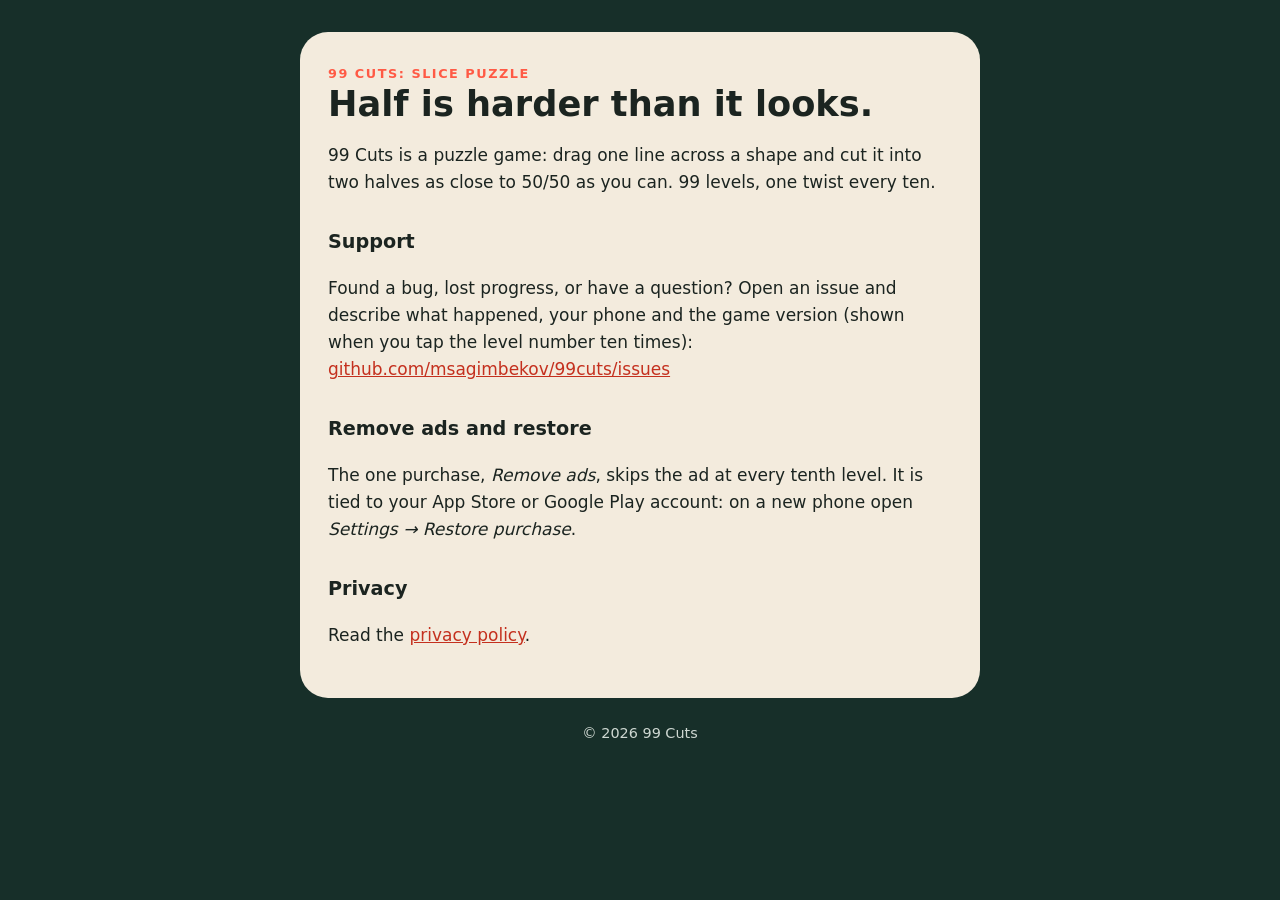
==== index.html @ 098065b3 "Support and privacy pages for 99 Cuts" ====
<!doctype html>
<html lang="en"><head><meta charset="utf-8"><meta name="viewport" content="width=device-width,initial-scale=1">
<title>99 Cuts: Slice Puzzle – Support</title><link rel="stylesheet" href="style.css"></head>
<body><main><div class="card">
<div class="tag">99 Cuts: Slice Puzzle</div>
<h1>Half is harder than it looks.</h1>
<p>99 Cuts is a puzzle game: drag one line across a shape and cut it into two halves as close to 50/50 as you can. 99 levels, one twist every ten.</p>
<h2>Support</h2>
<p>Found a bug, lost progress, or have a question? Open an issue and describe what happened, your phone and the game version (shown when you tap the level number ten times):
<a href="https://github.com/msagimbekov/99cuts/issues">github.com/msagimbekov/99cuts/issues</a></p>
<h2>Remove ads and restore</h2>
<p>The one purchase, <em>Remove ads</em>, skips the ad at every tenth level. It is tied to your App Store or Google Play account: on a new phone open <em>Settings → Restore purchase</em>.</p>
<h2>Privacy</h2>
<p>Read the <a href="privacy.html">privacy policy</a>.</p>
</div>
<footer>© 2026 99 Cuts</footer></main></body></html>
---- style.css ----
:root{--bg:#172f29;--card:#f3ebdd;--ink:#1b2420;--coral:#ff5a45}
*{box-sizing:border-box}
body{margin:0;background:var(--bg);color:var(--ink);font:17px/1.6 system-ui,-apple-system,"Segoe UI",Roboto,sans-serif}
main{max-width:720px;margin:0 auto;padding:32px 20px 64px}
.card{background:var(--card);border-radius:28px;padding:32px 28px}
h1{font-size:2.2rem;line-height:1.15;margin:0 0 .3em}
h2{font-size:1.2rem;margin:1.6em 0 .3em}
a{color:#c4301e}
.tag{color:var(--coral);font-weight:700;letter-spacing:.12em;font-size:.8rem;text-transform:uppercase}
footer{color:#cfd8d2;text-align:center;font-size:.9rem;margin-top:24px}
footer a{color:#cfd8d2}
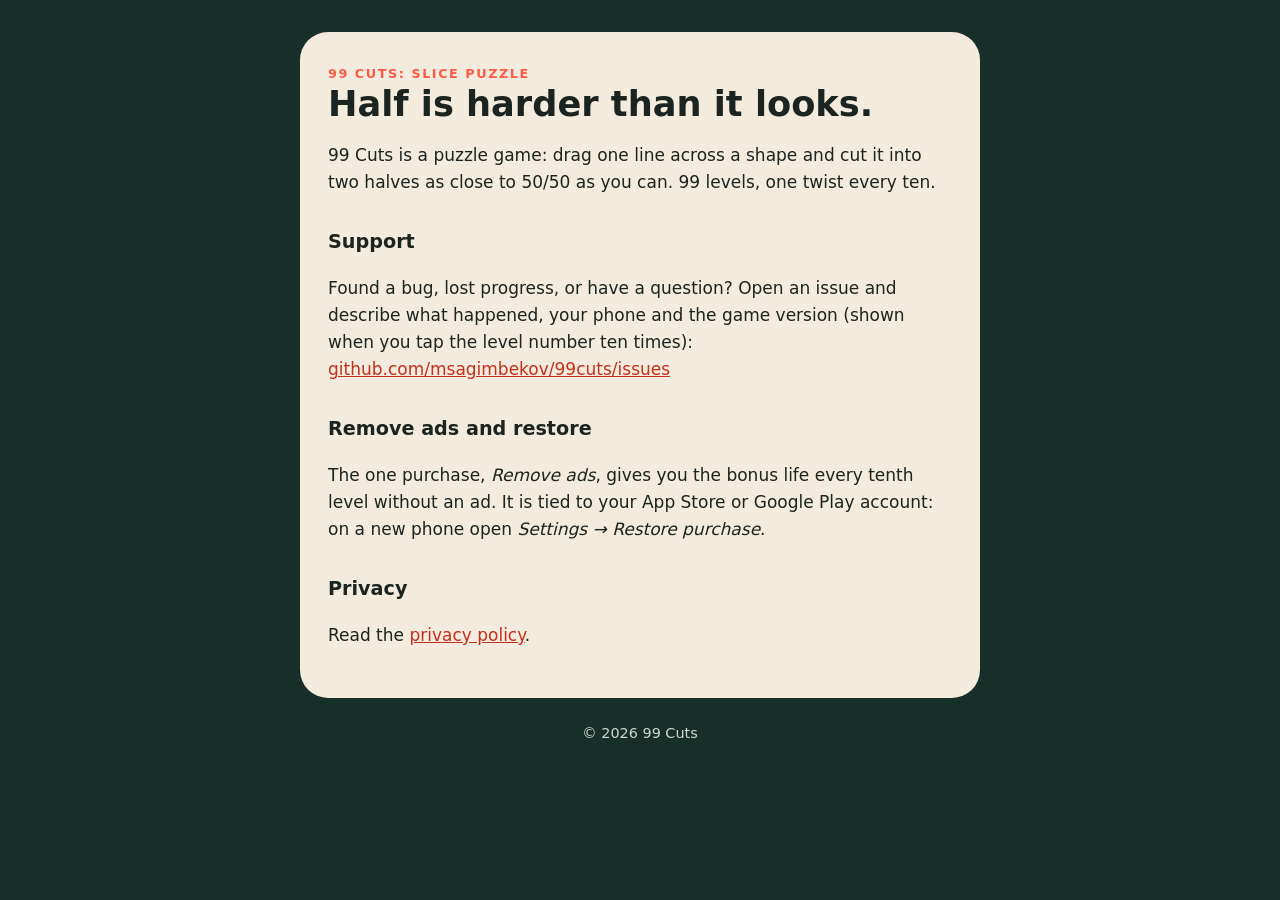
==== commit 6b3f5bba: "Ads are opt-in: the tenth-level life comes with an ad only if you choose it Co-Authored-By: Claude O" ====
--- a/index.html
+++ b/index.html
@@ -9,7 +9,7 @@
 <p>Found a bug, lost progress, or have a question? Open an issue and describe what happened, your phone and the game version (shown when you tap the level number ten times):
 <a href="https://github.com/msagimbekov/99cuts/issues">github.com/msagimbekov/99cuts/issues</a></p>
 <h2>Remove ads and restore</h2>
-<p>The one purchase, <em>Remove ads</em>, skips the ad at every tenth level. It is tied to your App Store or Google Play account: on a new phone open <em>Settings → Restore purchase</em>.</p>
+<p>The one purchase, <em>Remove ads</em>, gives you the bonus life every tenth level without an ad. It is tied to your App Store or Google Play account: on a new phone open <em>Settings → Restore purchase</em>.</p>
 <h2>Privacy</h2>
 <p>Read the <a href="privacy.html">privacy policy</a>.</p>
 </div>
